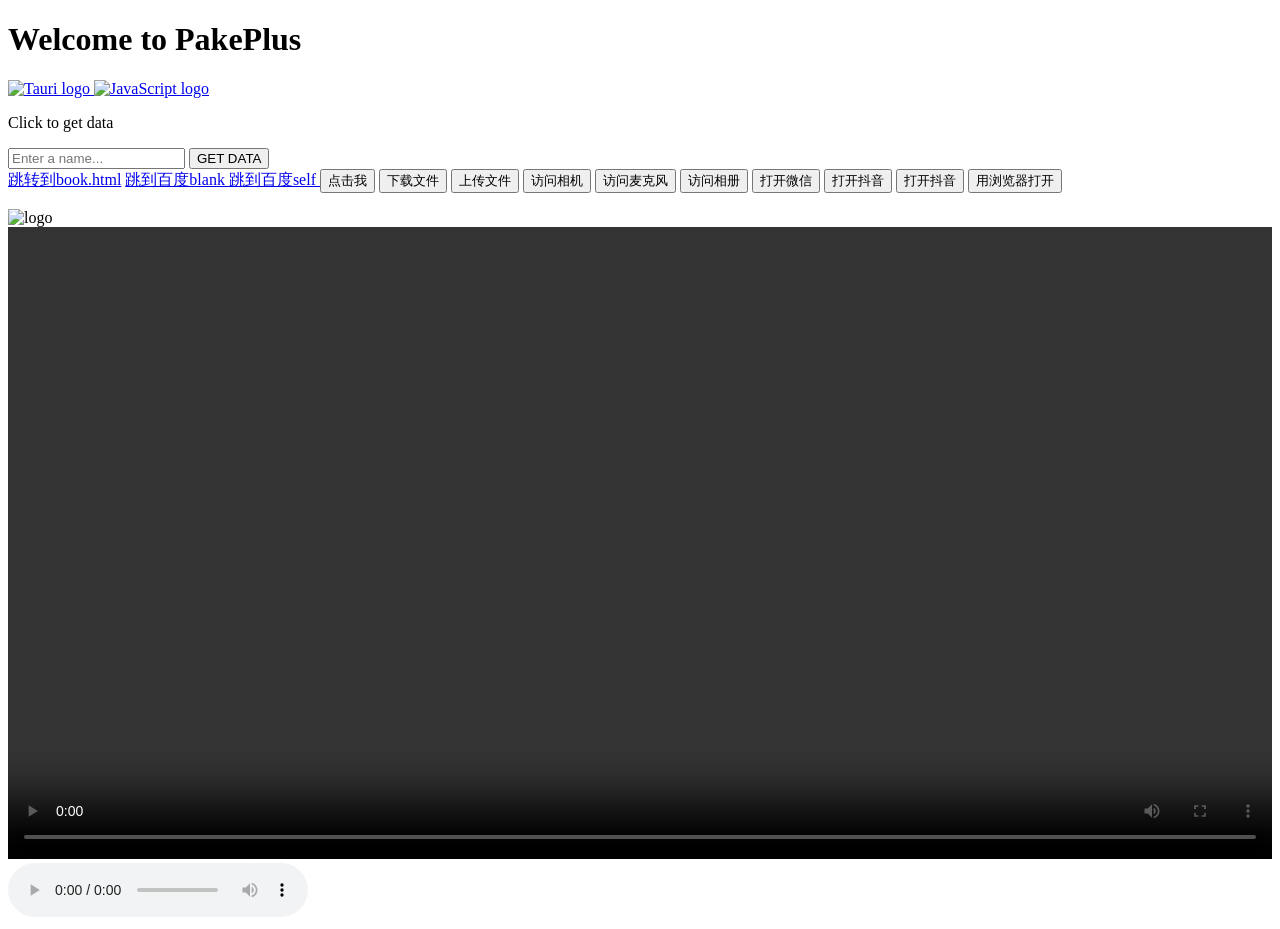
==== app/src/main/assets/index.html @ 14840fa8 "Initial commit" ====
<!DOCTYPE html>
<html lang="en">
<head>
    <meta charset="UTF-8" />
    <link rel="stylesheet" href="./static/css/styles.css" />
    <meta
            http-equiv="Content-Security-Policy"
            content="default-src * 'unsafe-inline' 'unsafe-eval'"
    />
    <meta name="viewport" content="width=device-width, initial-scale=1.0" />
    <title>Tauri App</title>
    <script src="./main.js"></script>
</head>
<body>
<main class="container">
    <h1>Welcome to PakePlus</h1>

    <div class="row">
        <a
                href="https://tauri.app"
                target="_blank"
                rel="noopener noreferrer"
        >
            <img
                    src="./assets/tauri.svg"
                    class="logo tauri"
                    alt="Tauri logo"
            />
        </a>
        <a
                href="https://pakeplus.com/"
                target="_blank"
                rel="noopener noreferrer"
        >
            <img
                    src="https://files.pakeplus.com/pakeplus.png"
                    class="logo vanilla"
                    alt="JavaScript logo"
            />
        </a>
    </div>
    <p>Click to get data</p>
    <form class="row" id="greet-form">
        <input id="greet-input" placeholder="Enter a name..." />
        <button type="submit" id="getdata">GET DATA</button>
    </form>
    <div class="functions">
        <a href="./book.html" target="_self">跳转到book.html</a>
        <a
                href="https://www.baidu.com"
                target="_blank"
                rel="noopener noreferrer"
        >跳到百度blank
        </a>
        <a
                href="https://www.baidu.com"
                target="_self"
                rel="noopener noreferrer"
        >
            跳到百度self
        </a>
        <button onclick="sayHello()">点击我</button>
        <button onclick="sayHello()">下载文件</button>
        <button onclick="sayHello()">上传文件</button>
        <button onclick="sayHello()">访问相机</button>
        <button onclick="sayHello()">访问麦克风</button>
        <button onclick="sayHello()">访问相册</button>
        <button onclick="sayHello()">打开微信</button>
        <button onclick="sayHello()">打开抖音</button>
        <button onclick="sayHello()">打开抖音</button>
        <button onclick="sayHello()">用浏览器打开</button>
    </div>
    <p id="greet-msg"></p>
    <img src="./static/image/cursor.jpeg" alt="logo" />
    <video
            src="https://hk.gh-proxy.org/https://github.com/Sjj1024/PakePlus/blob/main/docs/static/videos/pakeplus.mp4"
            autoplay
            controls
            style="width: 100%; height: 100%"
    ></video>
    <audio src="./static/music/yin.mp3" controls></audio>
</main>
</body>
</html>
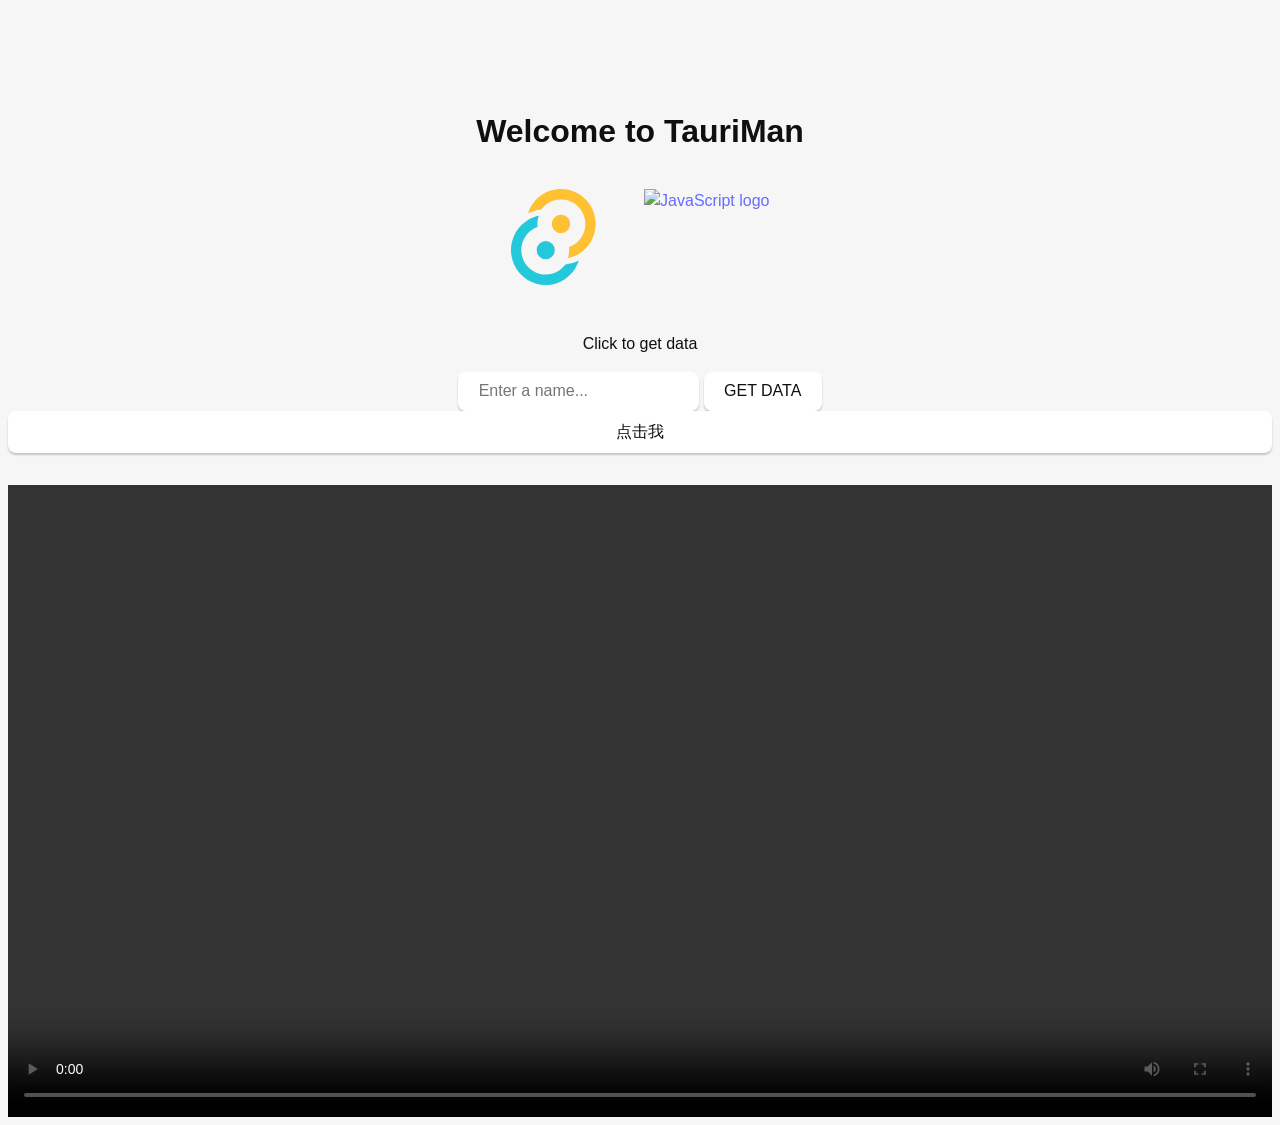
==== commit 512cc8c7: "Initialize web5" ====
--- a/app/src/main/assets/index.html
+++ b/app/src/main/assets/index.html
@@ -1,84 +1,57 @@
 <!DOCTYPE html>
 <html lang="en">
-<head>
-    <meta charset="UTF-8" />
-    <link rel="stylesheet" href="./static/css/styles.css" />
-    <meta
+    <head>
+        <meta charset="UTF-8" />
+        <link rel="stylesheet" href="./styles.css" />
+        <meta
             http-equiv="Content-Security-Policy"
             content="default-src * 'unsafe-inline' 'unsafe-eval'"
-    />
-    <meta name="viewport" content="width=device-width, initial-scale=1.0" />
-    <title>Tauri App</title>
-    <script src="./main.js"></script>
-</head>
-<body>
-<main class="container">
-    <h1>Welcome to PakePlus</h1>
+        />
+        <meta name="viewport" content="width=device-width, initial-scale=1.0" />
+        <title>Tauri App</title>
+        <script src="main.js"></script>
+    </head>
+    <body>
+        <main class="container">
+            <h1>Welcome to TauriMan</h1>
 
-    <div class="row">
-        <a
-                href="https://tauri.app"
-                target="_blank"
-                rel="noopener noreferrer"
-        >
-            <img
-                    src="./assets/tauri.svg"
-                    class="logo tauri"
-                    alt="Tauri logo"
-            />
-        </a>
-        <a
-                href="https://pakeplus.com/"
-                target="_blank"
-                rel="noopener noreferrer"
-        >
-            <img
-                    src="https://files.pakeplus.com/pakeplus.png"
-                    class="logo vanilla"
-                    alt="JavaScript logo"
-            />
-        </a>
-    </div>
-    <p>Click to get data</p>
-    <form class="row" id="greet-form">
-        <input id="greet-input" placeholder="Enter a name..." />
-        <button type="submit" id="getdata">GET DATA</button>
-    </form>
-    <div class="functions">
-        <a href="./book.html" target="_self">跳转到book.html</a>
-        <a
-                href="https://www.baidu.com"
-                target="_blank"
-                rel="noopener noreferrer"
-        >跳到百度blank
-        </a>
-        <a
-                href="https://www.baidu.com"
-                target="_self"
-                rel="noopener noreferrer"
-        >
-            跳到百度self
-        </a>
-        <button onclick="sayHello()">点击我</button>
-        <button onclick="sayHello()">下载文件</button>
-        <button onclick="sayHello()">上传文件</button>
-        <button onclick="sayHello()">访问相机</button>
-        <button onclick="sayHello()">访问麦克风</button>
-        <button onclick="sayHello()">访问相册</button>
-        <button onclick="sayHello()">打开微信</button>
-        <button onclick="sayHello()">打开抖音</button>
-        <button onclick="sayHello()">打开抖音</button>
-        <button onclick="sayHello()">用浏览器打开</button>
-    </div>
-    <p id="greet-msg"></p>
-    <img src="./static/image/cursor.jpeg" alt="logo" />
-    <video
-            src="https://hk.gh-proxy.org/https://github.com/Sjj1024/PakePlus/blob/main/docs/static/videos/pakeplus.mp4"
-            autoplay
-            controls
-            style="width: 100%; height: 100%"
-    ></video>
-    <audio src="./static/music/yin.mp3" controls></audio>
-</main>
-</body>
+            <div class="row">
+                <a
+                    href="https://tauri.app"
+                    target="_blank"
+                    rel="noopener noreferrer"
+                >
+                    <img
+                        src="./assets/tauri.svg"
+                        class="logo tauri"
+                        alt="Tauri logo"
+                    />
+                </a>
+                <a
+                    href="https://pakeplus.com/"
+                    target="_blank"
+                    rel="noopener noreferrer"
+                >
+                    <img
+                        src="https://files.pakeplus.com/pakeplus.png"
+                        class="logo vanilla"
+                        alt="JavaScript logo"
+                    />
+                </a>
+            </div>
+            <p>Click to get data</p>
+            <form class="row" id="greet-form">
+                <input id="greet-input" placeholder="Enter a name..." />
+                <button type="submit" id="getdata">GET DATA</button>
+            </form>
+            <button onclick="sayHello()">点击我</button>
+            <p id="greet-msg"></p>
+            <video
+                src="https://files.pakeplus.com/test.mp4"
+                autoplay
+                controls
+                style="width: 100%; height: 100%"
+            ></video>
+        </main>
+    </body>
 </html>
--- a/app/src/main/assets/styles.css
+++ b/app/src/main/assets/styles.css
@@ -0,0 +1,112 @@
+.logo.vanilla:hover {
+  filter: drop-shadow(0 0 2em #ffe21c);
+}
+:root {
+  font-family: Inter, Avenir, Helvetica, Arial, sans-serif;
+  font-size: 16px;
+  line-height: 24px;
+  font-weight: 400;
+
+  color: #0f0f0f;
+  background-color: #f6f6f6;
+
+  font-synthesis: none;
+  text-rendering: optimizeLegibility;
+  -webkit-font-smoothing: antialiased;
+  -moz-osx-font-smoothing: grayscale;
+  -webkit-text-size-adjust: 100%;
+}
+
+.container {
+  margin: 0;
+  padding-top: 10vh;
+  display: flex;
+  flex-direction: column;
+  justify-content: center;
+  text-align: center;
+}
+
+.logo {
+  height: 6em;
+  padding: 1.5em;
+  will-change: filter;
+  transition: 0.75s;
+}
+
+.logo.tauri:hover {
+  filter: drop-shadow(0 0 2em #24c8db);
+}
+
+.row {
+  display: flex;
+  justify-content: center;
+}
+
+a {
+  font-weight: 500;
+  color: #646cff;
+  text-decoration: inherit;
+}
+
+a:hover {
+  color: #535bf2;
+}
+
+h1 {
+  text-align: center;
+}
+
+input,
+button {
+  border-radius: 8px;
+  border: 1px solid transparent;
+  padding: 0.6em 1.2em;
+  font-size: 1em;
+  font-weight: 500;
+  font-family: inherit;
+  color: #0f0f0f;
+  background-color: #ffffff;
+  transition: border-color 0.25s;
+  box-shadow: 0 2px 2px rgba(0, 0, 0, 0.2);
+}
+
+button {
+  cursor: pointer;
+}
+
+button:hover {
+  border-color: #396cd8;
+}
+button:active {
+  border-color: #396cd8;
+  background-color: #e8e8e8;
+}
+
+input,
+button {
+  outline: none;
+}
+
+#greet-input {
+  margin-right: 5px;
+}
+
+@media (prefers-color-scheme: dark) {
+  :root {
+    color: #f6f6f6;
+    background-color: #2f2f2f;
+  }
+
+  a:hover {
+    color: #24c8db;
+  }
+
+  input,
+  button {
+    color: #ffffff;
+    background-color: #0f0f0f98;
+  }
+  button:active {
+    background-color: #0f0f0f69;
+  }
+}
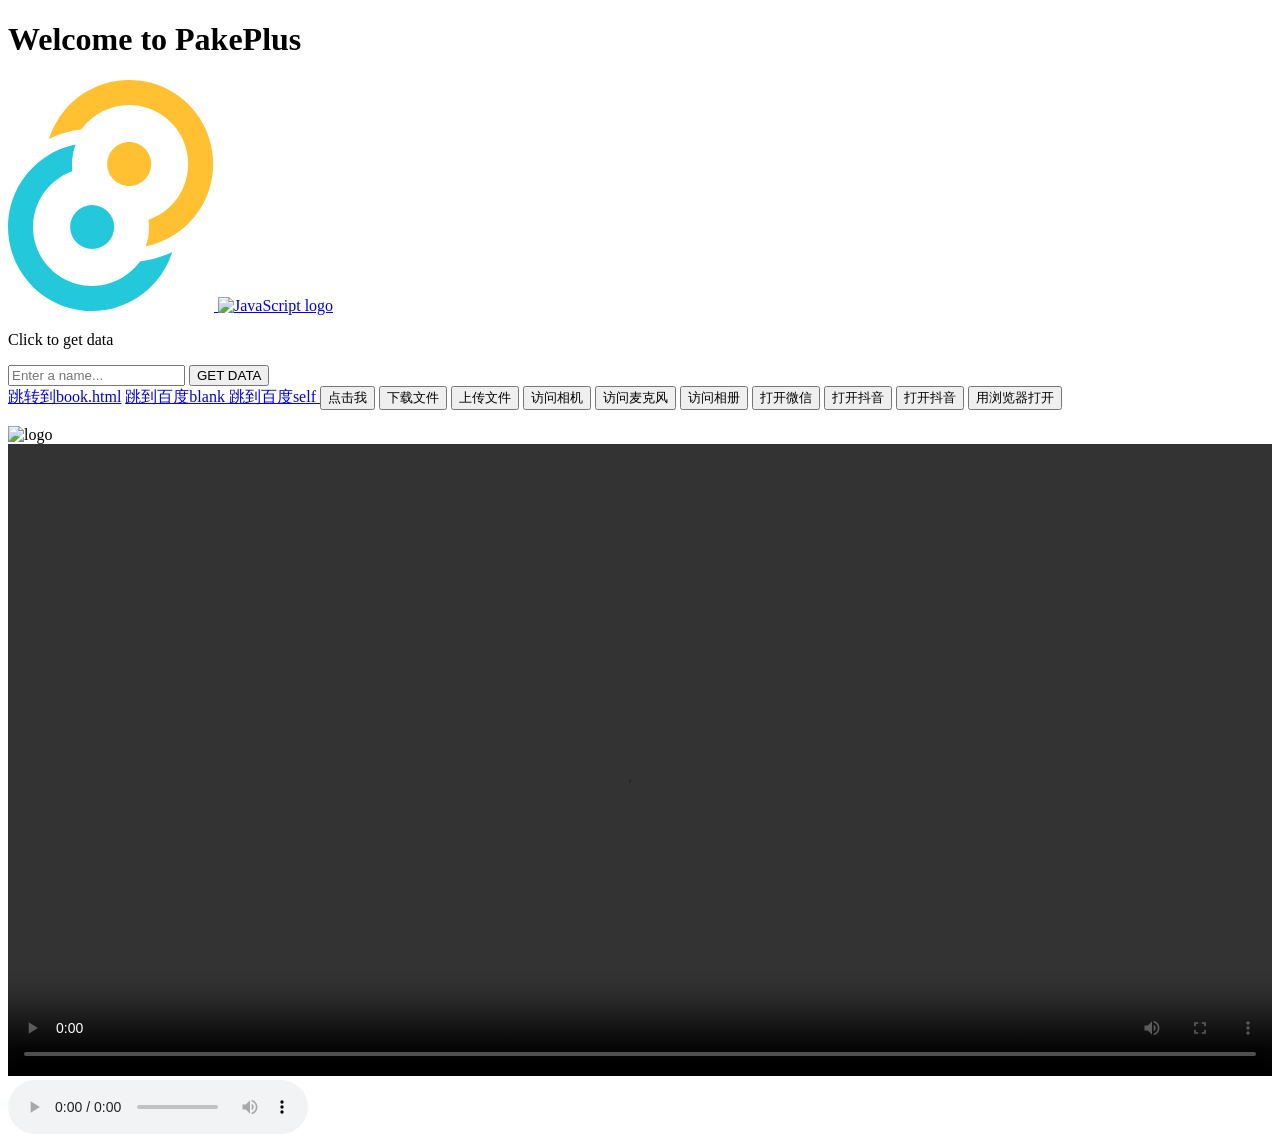
==== commit 7bcf28ad: "Initialize web6" ====
--- a/app/src/main/assets/index.html
+++ b/app/src/main/assets/index.html
@@ -1,57 +1,84 @@
 <!DOCTYPE html>
 <html lang="en">
-    <head>
-        <meta charset="UTF-8" />
-        <link rel="stylesheet" href="./styles.css" />
-        <meta
+<head>
+    <meta charset="UTF-8" />
+    <link rel="stylesheet" href="./static/css/styles.css" />
+    <meta
             http-equiv="Content-Security-Policy"
             content="default-src * 'unsafe-inline' 'unsafe-eval'"
-        />
-        <meta name="viewport" content="width=device-width, initial-scale=1.0" />
-        <title>Tauri App</title>
-        <script src="main.js"></script>
-    </head>
-    <body>
-        <main class="container">
-            <h1>Welcome to TauriMan</h1>
+    />
+    <meta name="viewport" content="width=device-width, initial-scale=1.0" />
+    <title>Tauri App</title>
+    <script src="./main.js"></script>
+</head>
+<body>
+<main class="container">
+    <h1>Welcome to PakePlus</h1>
 
-            <div class="row">
-                <a
-                    href="https://tauri.app"
-                    target="_blank"
-                    rel="noopener noreferrer"
-                >
-                    <img
-                        src="./assets/tauri.svg"
-                        class="logo tauri"
-                        alt="Tauri logo"
-                    />
-                </a>
-                <a
-                    href="https://pakeplus.com/"
-                    target="_blank"
-                    rel="noopener noreferrer"
-                >
-                    <img
-                        src="https://files.pakeplus.com/pakeplus.png"
-                        class="logo vanilla"
-                        alt="JavaScript logo"
-                    />
-                </a>
-            </div>
-            <p>Click to get data</p>
-            <form class="row" id="greet-form">
-                <input id="greet-input" placeholder="Enter a name..." />
-                <button type="submit" id="getdata">GET DATA</button>
-            </form>
-            <button onclick="sayHello()">点击我</button>
-            <p id="greet-msg"></p>
-            <video
-                src="https://files.pakeplus.com/test.mp4"
-                autoplay
-                controls
-                style="width: 100%; height: 100%"
-            ></video>
-        </main>
-    </body>
+    <div class="row">
+        <a
+                href="https://tauri.app"
+                target="_blank"
+                rel="noopener noreferrer"
+        >
+            <img
+                    src="./assets/tauri.svg"
+                    class="logo tauri"
+                    alt="Tauri logo"
+            />
+        </a>
+        <a
+                href="https://pakeplus.com/"
+                target="_blank"
+                rel="noopener noreferrer"
+        >
+            <img
+                    src="https://files.pakeplus.com/pakeplus.png"
+                    class="logo vanilla"
+                    alt="JavaScript logo"
+            />
+        </a>
+    </div>
+    <p>Click to get data</p>
+    <form class="row" id="greet-form">
+        <input id="greet-input" placeholder="Enter a name..." />
+        <button type="submit" id="getdata">GET DATA</button>
+    </form>
+    <div class="functions">
+        <a href="./book.html" target="_self">跳转到book.html</a>
+        <a
+                href="https://www.baidu.com"
+                target="_blank"
+                rel="noopener noreferrer"
+        >跳到百度blank
+        </a>
+        <a
+                href="https://www.baidu.com"
+                target="_self"
+                rel="noopener noreferrer"
+        >
+            跳到百度self
+        </a>
+        <button onclick="sayHello()">点击我</button>
+        <button onclick="sayHello()">下载文件</button>
+        <button onclick="sayHello()">上传文件</button>
+        <button onclick="sayHello()">访问相机</button>
+        <button onclick="sayHello()">访问麦克风</button>
+        <button onclick="sayHello()">访问相册</button>
+        <button onclick="sayHello()">打开微信</button>
+        <button onclick="sayHello()">打开抖音</button>
+        <button onclick="sayHello()">打开抖音</button>
+        <button onclick="sayHello()">用浏览器打开</button>
+    </div>
+    <p id="greet-msg"></p>
+    <img src="./static/image/cursor.jpeg" alt="logo" />
+    <video
+            src="https://hk.gh-proxy.org/https://github.com/Sjj1024/PakePlus/blob/main/docs/static/videos/pakeplus.mp4"
+            autoplay
+            controls
+            style="width: 100%; height: 100%"
+    ></video>
+    <audio src="./static/music/yin.mp3" controls></audio>
+</main>
+</body>
 </html>
